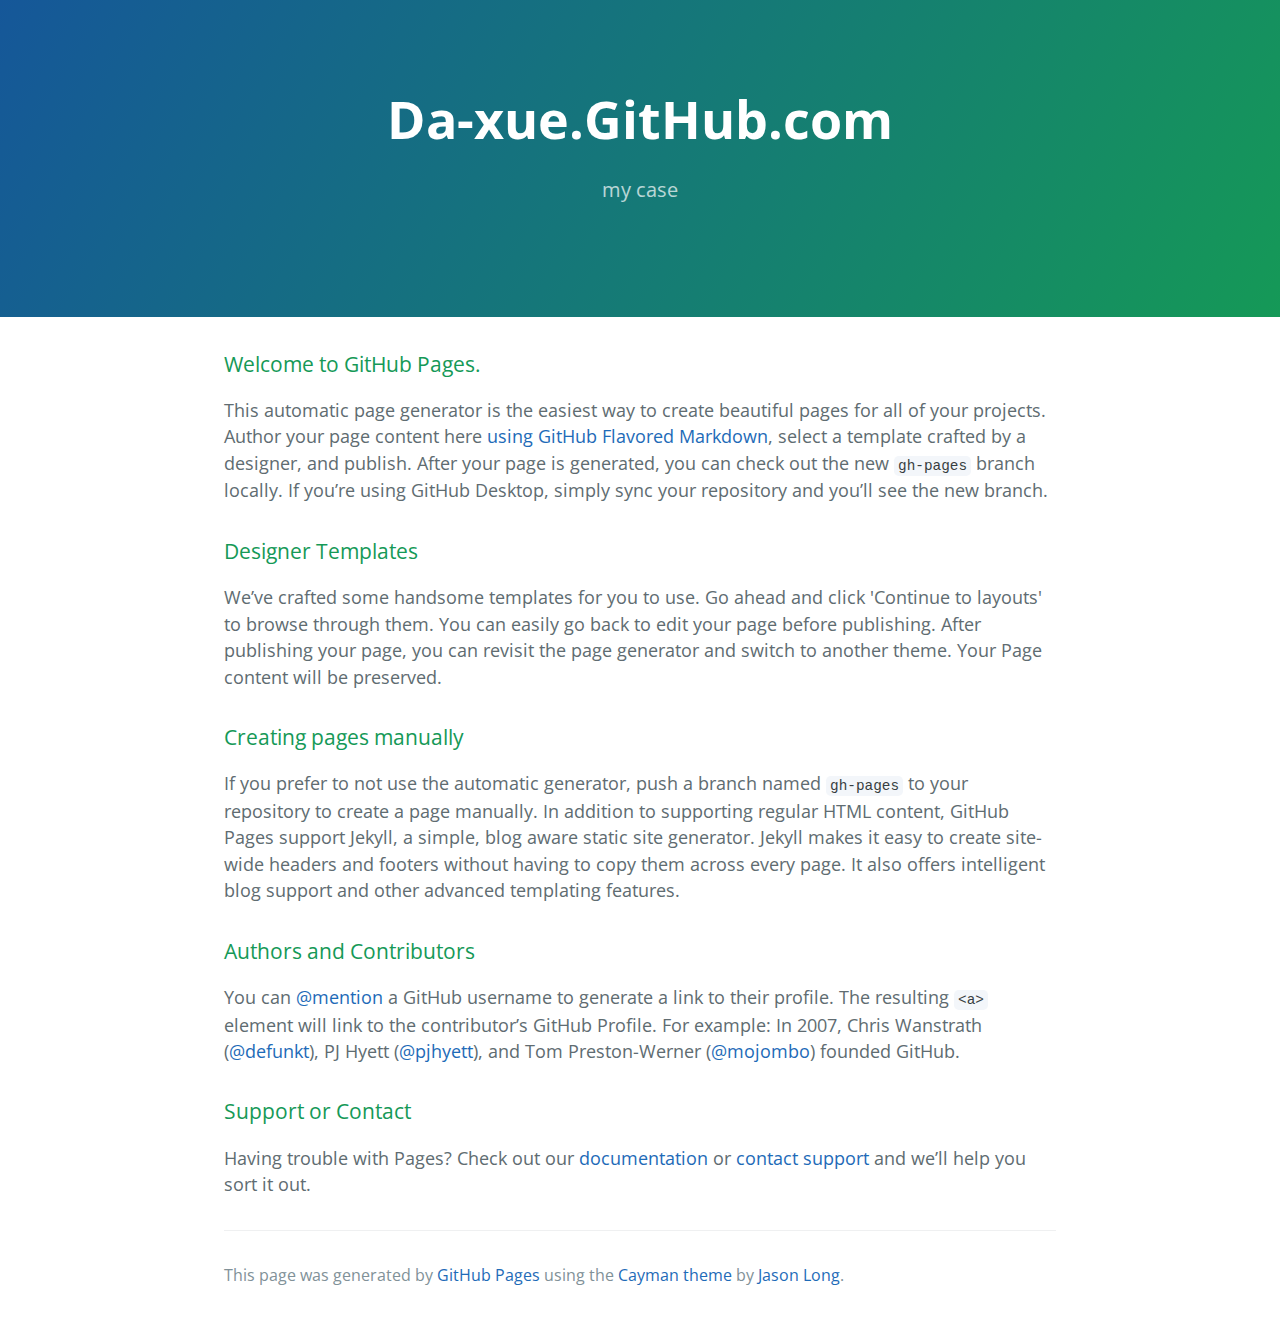
==== index.html @ d50a47fd "Replace master branch with page content via GitHub" ====
<!DOCTYPE html>
<html lang="en-us">
  <head>
    <meta charset="UTF-8">
    <title>Da-xue.GitHub.com by da-xue</title>
    <meta name="viewport" content="width=device-width, initial-scale=1">
    <link rel="stylesheet" type="text/css" href="stylesheets/normalize.css" media="screen">
    <link href='https://fonts.googleapis.com/css?family=Open+Sans:400,700' rel='stylesheet' type='text/css'>
    <link rel="stylesheet" type="text/css" href="stylesheets/stylesheet.css" media="screen">
    <link rel="stylesheet" type="text/css" href="stylesheets/github-light.css" media="screen">
  </head>
  <body>
    <section class="page-header">
      <h1 class="project-name">Da-xue.GitHub.com</h1>
      <h2 class="project-tagline">my case</h2>
    </section>

    <section class="main-content">
      <h3>
<a id="welcome-to-github-pages" class="anchor" href="#welcome-to-github-pages" aria-hidden="true"><span aria-hidden="true" class="octicon octicon-link"></span></a>Welcome to GitHub Pages.</h3>

<p>This automatic page generator is the easiest way to create beautiful pages for all of your projects. Author your page content here <a href="https://guides.github.com/features/mastering-markdown/">using GitHub Flavored Markdown</a>, select a template crafted by a designer, and publish. After your page is generated, you can check out the new <code>gh-pages</code> branch locally. If you’re using GitHub Desktop, simply sync your repository and you’ll see the new branch.</p>

<h3>
<a id="designer-templates" class="anchor" href="#designer-templates" aria-hidden="true"><span aria-hidden="true" class="octicon octicon-link"></span></a>Designer Templates</h3>

<p>We’ve crafted some handsome templates for you to use. Go ahead and click 'Continue to layouts' to browse through them. You can easily go back to edit your page before publishing. After publishing your page, you can revisit the page generator and switch to another theme. Your Page content will be preserved.</p>

<h3>
<a id="creating-pages-manually" class="anchor" href="#creating-pages-manually" aria-hidden="true"><span aria-hidden="true" class="octicon octicon-link"></span></a>Creating pages manually</h3>

<p>If you prefer to not use the automatic generator, push a branch named <code>gh-pages</code> to your repository to create a page manually. In addition to supporting regular HTML content, GitHub Pages support Jekyll, a simple, blog aware static site generator. Jekyll makes it easy to create site-wide headers and footers without having to copy them across every page. It also offers intelligent blog support and other advanced templating features.</p>

<h3>
<a id="authors-and-contributors" class="anchor" href="#authors-and-contributors" aria-hidden="true"><span aria-hidden="true" class="octicon octicon-link"></span></a>Authors and Contributors</h3>

<p>You can <a href="https://help.github.com/articles/basic-writing-and-formatting-syntax/#mentioning-users-and-teams" class="user-mention">@mention</a> a GitHub username to generate a link to their profile. The resulting <code>&lt;a&gt;</code> element will link to the contributor’s GitHub Profile. For example: In 2007, Chris Wanstrath (<a href="https://github.com/defunkt" class="user-mention">@defunkt</a>), PJ Hyett (<a href="https://github.com/pjhyett" class="user-mention">@pjhyett</a>), and Tom Preston-Werner (<a href="https://github.com/mojombo" class="user-mention">@mojombo</a>) founded GitHub.</p>

<h3>
<a id="support-or-contact" class="anchor" href="#support-or-contact" aria-hidden="true"><span aria-hidden="true" class="octicon octicon-link"></span></a>Support or Contact</h3>

<p>Having trouble with Pages? Check out our <a href="https://help.github.com/pages">documentation</a> or <a href="https://github.com/contact">contact support</a> and we’ll help you sort it out.</p>

      <footer class="site-footer">

        <span class="site-footer-credits">This page was generated by <a href="https://pages.github.com">GitHub Pages</a> using the <a href="https://github.com/jasonlong/cayman-theme">Cayman theme</a> by <a href="https://twitter.com/jasonlong">Jason Long</a>.</span>
      </footer>

    </section>

  
  </body>
</html>
---- stylesheets/stylesheet.css ----
* {
  box-sizing: border-box; }

body {
  padding: 0;
  margin: 0;
  font-family: "Open Sans", "Helvetica Neue", Helvetica, Arial, sans-serif;
  font-size: 16px;
  line-height: 1.5;
  color: #606c71; }

a {
  color: #1e6bb8;
  text-decoration: none; }
  a:hover {
    text-decoration: underline; }

.btn {
  display: inline-block;
  margin-bottom: 1rem;
  color: rgba(255, 255, 255, 0.7);
  background-color: rgba(255, 255, 255, 0.08);
  border-color: rgba(255, 255, 255, 0.2);
  border-style: solid;
  border-width: 1px;
  border-radius: 0.3rem;
  transition: color 0.2s, background-color 0.2s, border-color 0.2s; }
  .btn + .btn {
    margin-left: 1rem; }

.btn:hover {
  color: rgba(255, 255, 255, 0.8);
  text-decoration: none;
  background-color: rgba(255, 255, 255, 0.2);
  border-color: rgba(255, 255, 255, 0.3); }

@media screen and (min-width: 64em) {
  .btn {
    padding: 0.75rem 1rem; } }

@media screen and (min-width: 42em) and (max-width: 64em) {
  .btn {
    padding: 0.6rem 0.9rem;
    font-size: 0.9rem; } }

@media screen and (max-width: 42em) {
  .btn {
    display: block;
    width: 100%;
    padding: 0.75rem;
    font-size: 0.9rem; }
    .btn + .btn {
      margin-top: 1rem;
      margin-left: 0; } }

.page-header {
  color: #fff;
  text-align: center;
  background-color: #159957;
  background-image: linear-gradient(120deg, #155799, #159957); }

@media screen and (min-width: 64em) {
  .page-header {
    padding: 5rem 6rem; } }

@media screen and (min-width: 42em) and (max-width: 64em) {
  .page-header {
    padding: 3rem 4rem; } }

@media screen and (max-width: 42em) {
  .page-header {
    padding: 2rem 1rem; } }

.project-name {
  margin-top: 0;
  margin-bottom: 0.1rem; }

@media screen and (min-width: 64em) {
  .project-name {
    font-size: 3.25rem; } }

@media screen and (min-width: 42em) and (max-width: 64em) {
  .project-name {
    font-size: 2.25rem; } }

@media screen and (max-width: 42em) {
  .project-name {
    font-size: 1.75rem; } }

.project-tagline {
  margin-bottom: 2rem;
  font-weight: normal;
  opacity: 0.7; }

@media screen and (min-width: 64em) {
  .project-tagline {
    font-size: 1.25rem; } }

@media screen and (min-width: 42em) and (max-width: 64em) {
  .project-tagline {
    font-size: 1.15rem; } }

@media screen and (max-width: 42em) {
  .project-tagline {
    font-size: 1rem; } }

.main-content :first-child {
  margin-top: 0; }
.main-content img {
  max-width: 100%; }
.main-content h1, .main-content h2, .main-content h3, .main-content h4, .main-content h5, .main-content h6 {
  margin-top: 2rem;
  margin-bottom: 1rem;
  font-weight: normal;
  color: #159957; }
.main-content p {
  margin-bottom: 1em; }
.main-content code {
  padding: 2px 4px;
  font-family: Consolas, "Liberation Mono", Menlo, Courier, monospace;
  font-size: 0.9rem;
  color: #383e41;
  background-color: #f3f6fa;
  border-radius: 0.3rem; }
.main-content pre {
  padding: 0.8rem;
  margin-top: 0;
  margin-bottom: 1rem;
  font: 1rem Consolas, "Liberation Mono", Menlo, Courier, monospace;
  color: #567482;
  word-wrap: normal;
  background-color: #f3f6fa;
  border: solid 1px #dce6f0;
  border-radius: 0.3rem; }
  .main-content pre > code {
    padding: 0;
    margin: 0;
    font-size: 0.9rem;
    color: #567482;
    word-break: normal;
    white-space: pre;
    background: transparent;
    border: 0; }
.main-content .highlight {
  margin-bottom: 1rem; }
  .main-content .highlight pre {
    margin-bottom: 0;
    word-break: normal; }
.main-content .highlight pre, .main-content pre {
  padding: 0.8rem;
  overflow: auto;
  font-size: 0.9rem;
  line-height: 1.45;
  border-radius: 0.3rem; }
.main-content pre code, .main-content pre tt {
  display: inline;
  max-width: initial;
  padding: 0;
  margin: 0;
  overflow: initial;
  line-height: inherit;
  word-wrap: normal;
  background-color: transparent;
  border: 0; }
  .main-content pre code:before, .main-content pre code:after, .main-content pre tt:before, .main-content pre tt:after {
    content: normal; }
.main-content ul, .main-content ol {
  margin-top: 0; }
.main-content blockquote {
  padding: 0 1rem;
  margin-left: 0;
  color: #819198;
  border-left: 0.3rem solid #dce6f0; }
  .main-content blockquote > :first-child {
    margin-top: 0; }
  .main-content blockquote > :last-child {
    margin-bottom: 0; }
.main-content table {
  display: block;
  width: 100%;
  overflow: auto;
  word-break: normal;
  word-break: keep-all; }
  .main-content table th {
    font-weight: bold; }
  .main-content table th, .main-content table td {
    padding: 0.5rem 1rem;
    border: 1px solid #e9ebec; }
.main-content dl {
  padding: 0; }
  .main-content dl dt {
    padding: 0;
    margin-top: 1rem;
    font-size: 1rem;
    font-weight: bold; }
  .main-content dl dd {
    padding: 0;
    margin-bottom: 1rem; }
.main-content hr {
  height: 2px;
  padding: 0;
  margin: 1rem 0;
  background-color: #eff0f1;
  border: 0; }

@media screen and (min-width: 64em) {
  .main-content {
    max-width: 64rem;
    padding: 2rem 6rem;
    margin: 0 auto;
    font-size: 1.1rem; } }

@media screen and (min-width: 42em) and (max-width: 64em) {
  .main-content {
    padding: 2rem 4rem;
    font-size: 1.1rem; } }

@media screen and (max-width: 42em) {
  .main-content {
    padding: 2rem 1rem;
    font-size: 1rem; } }

.site-footer {
  padding-top: 2rem;
  margin-top: 2rem;
  border-top: solid 1px #eff0f1; }

.site-footer-owner {
  display: block;
  font-weight: bold; }

.site-footer-credits {
  color: #819198; }

@media screen and (min-width: 64em) {
  .site-footer {
    font-size: 1rem; } }

@media screen and (min-width: 42em) and (max-width: 64em) {
  .site-footer {
    font-size: 1rem; } }

@media screen and (max-width: 42em) {
  .site-footer {
    font-size: 0.9rem; } }
---- stylesheets/github-light.css ----
/*
   Copyright 2014 GitHub Inc.

   Licensed under the Apache License, Version 2.0 (the "License");
   you may not use this file except in compliance with the License.
   You may obtain a copy of the License at

       http://www.apache.org/licenses/LICENSE-2.0

   Unless required by applicable law or agreed to in writing, software
   distributed under the License is distributed on an "AS IS" BASIS,
   WITHOUT WARRANTIES OR CONDITIONS OF ANY KIND, either express or implied.
   See the License for the specific language governing permissions and
   limitations under the License.

*/

.pl-c /* comment */ {
  color: #969896;
}

.pl-c1      /* constant, markup.raw, meta.diff.header, meta.module-reference, meta.property-name, support, support.constant, support.variable, variable.other.constant */,
.pl-s .pl-v /* string variable */ {
  color: #0086b3;
}

.pl-e  /* entity */,
.pl-en /* entity.name */ {
  color: #795da3;
}

.pl-s .pl-s1 /* string source */,
.pl-smi      /* storage.modifier.import, storage.modifier.package, storage.type.java, variable.other, variable.parameter.function */ {
  color: #333;
}

.pl-ent /* entity.name.tag */ {
  color: #63a35c;
}

.pl-k /* keyword, storage, storage.type */ {
  color: #a71d5d;
}

.pl-pds              /* punctuation.definition.string, string.regexp.character-class */,
.pl-s                /* string */,
.pl-s .pl-pse .pl-s1 /* string punctuation.section.embedded source */,
.pl-sr               /* string.regexp */,
.pl-sr .pl-cce       /* string.regexp constant.character.escape */,
.pl-sr .pl-sra       /* string.regexp string.regexp.arbitrary-repitition */,
.pl-sr .pl-sre       /* string.regexp source.ruby.embedded */ {
  color: #183691;
}

.pl-v /* variable */ {
  color: #ed6a43;
}

.pl-id /* invalid.deprecated */ {
  color: #b52a1d;
}

.pl-ii /* invalid.illegal */ {
  background-color: #b52a1d;
  color: #f8f8f8;
}

.pl-sr .pl-cce /* string.regexp constant.character.escape */ {
  color: #63a35c;
  font-weight: bold;
}

.pl-ml /* markup.list */ {
  color: #693a17;
}

.pl-mh        /* markup.heading */,
.pl-mh .pl-en /* markup.heading entity.name */,
.pl-ms        /* meta.separator */ {
  color: #1d3e81;
  font-weight: bold;
}

.pl-mq /* markup.quote */ {
  color: #008080;
}

.pl-mi /* markup.italic */ {
  color: #333;
  font-style: italic;
}

.pl-mb /* markup.bold */ {
  color: #333;
  font-weight: bold;
}

.pl-md /* markup.deleted, meta.diff.header.from-file */ {
  background-color: #ffecec;
  color: #bd2c00;
}

.pl-mi1 /* markup.inserted, meta.diff.header.to-file */ {
  background-color: #eaffea;
  color: #55a532;
}

.pl-mdr /* meta.diff.range */ {
  color: #795da3;
  font-weight: bold;
}

.pl-mo /* meta.output */ {
  color: #1d3e81;
}
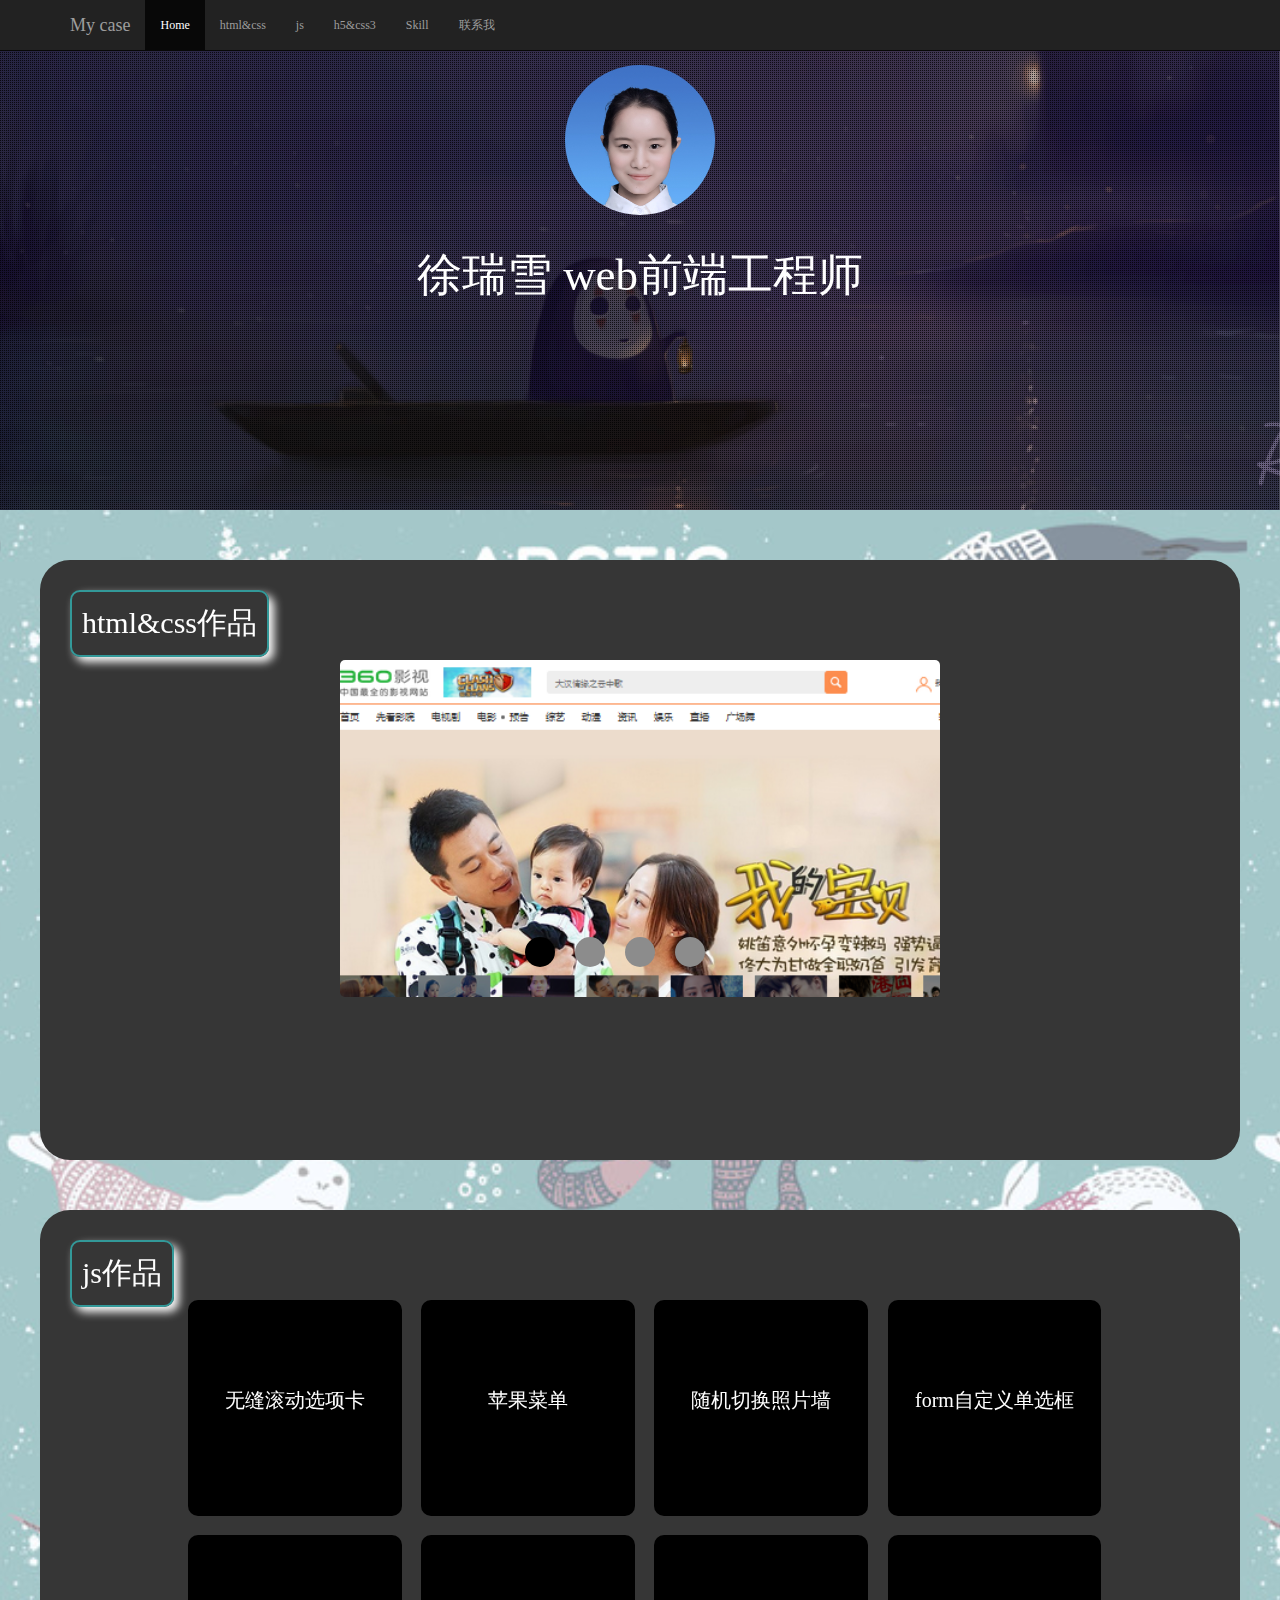
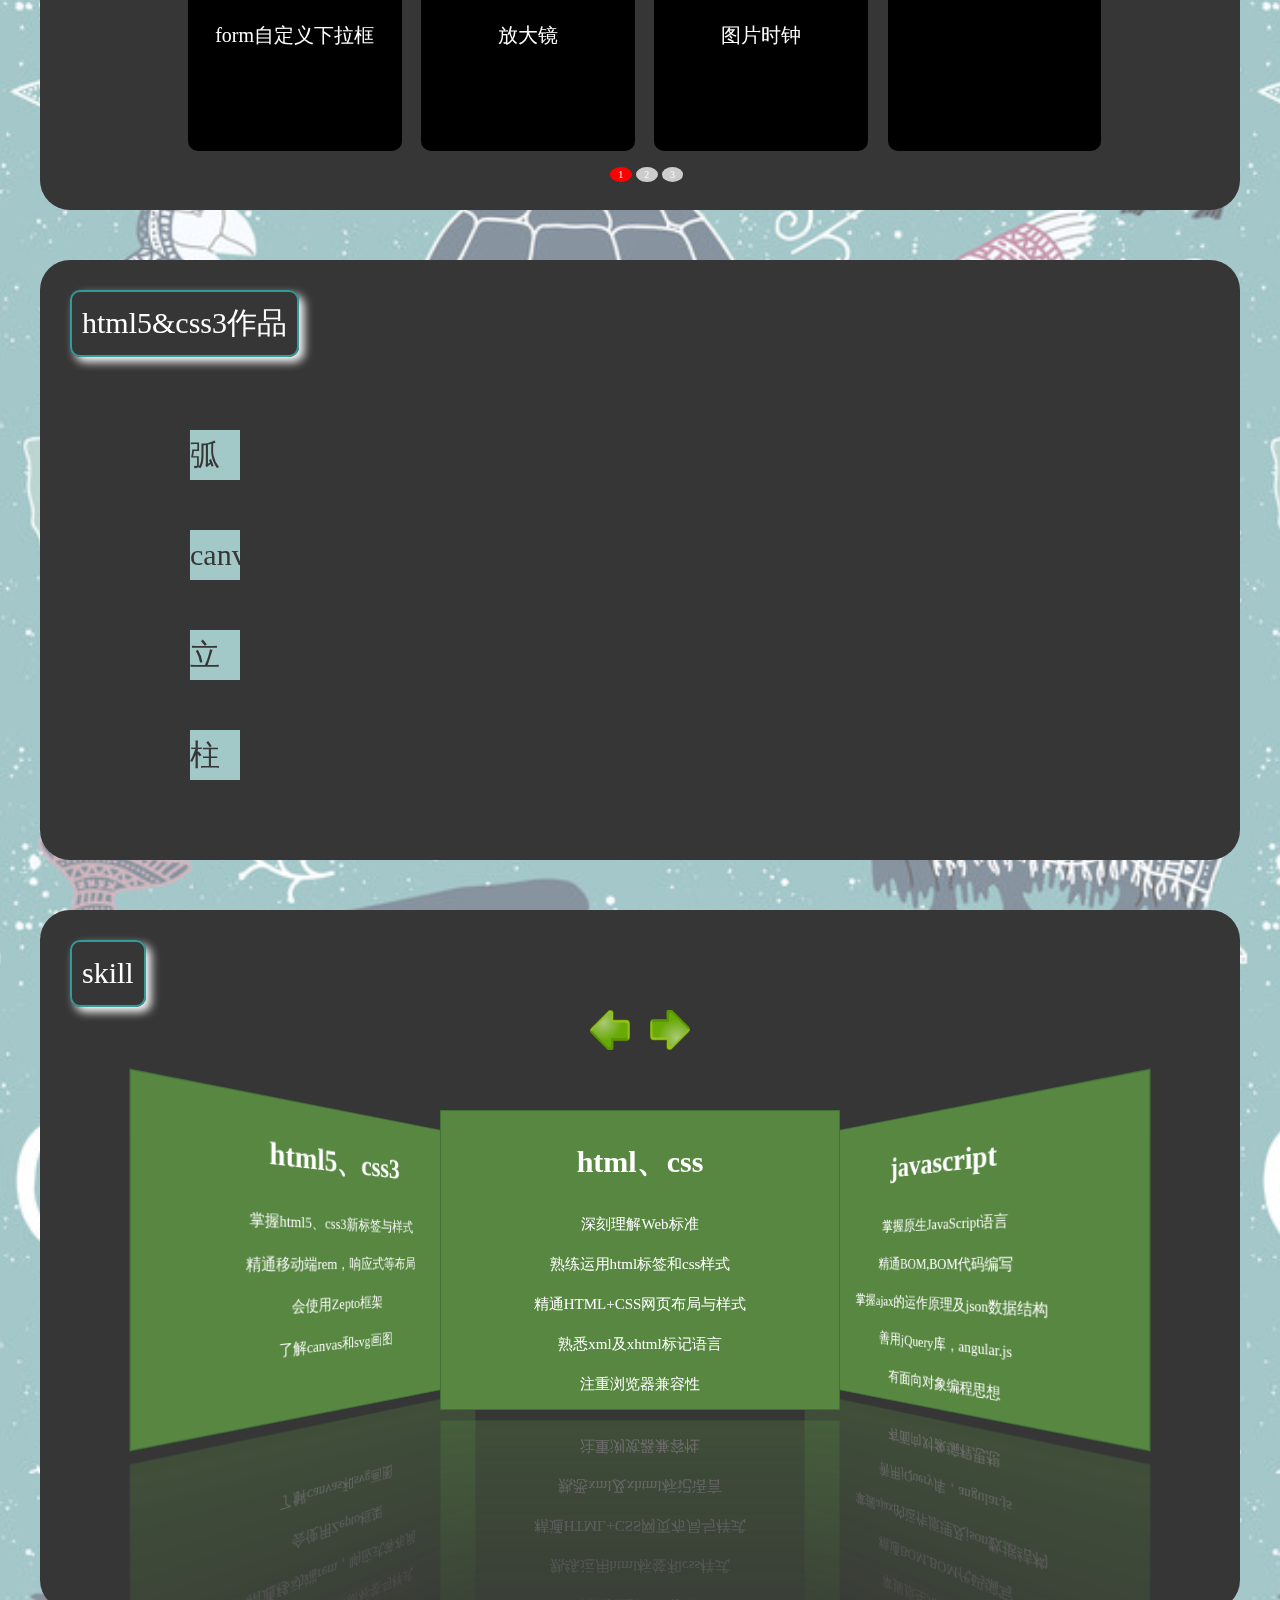
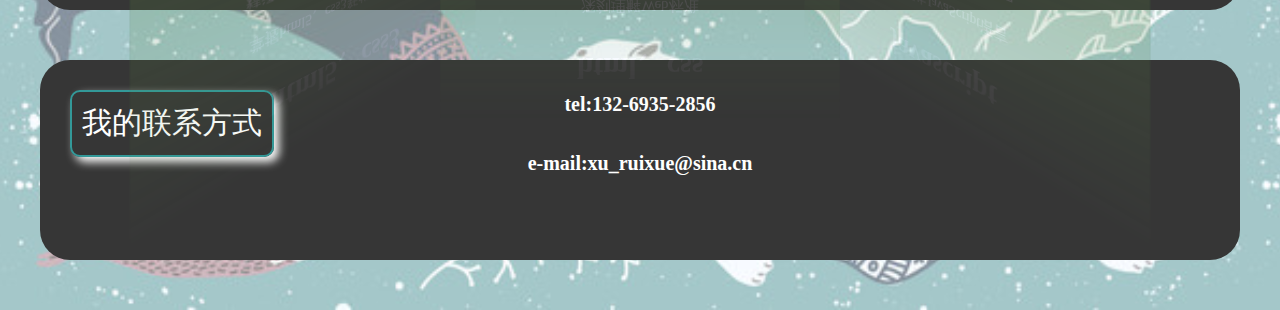
==== commit f2916cf9: "add my case" ====
--- a/index.html
+++ b/index.html
@@ -1,53 +1,268 @@
 <!DOCTYPE html>
-<html lang="en-us">
-  <head>
-    <meta charset="UTF-8">
-    <title>Da-xue.GitHub.com by da-xue</title>
-    <meta name="viewport" content="width=device-width, initial-scale=1">
-    <link rel="stylesheet" type="text/css" href="stylesheets/normalize.css" media="screen">
-    <link href='https://fonts.googleapis.com/css?family=Open+Sans:400,700' rel='stylesheet' type='text/css'>
-    <link rel="stylesheet" type="text/css" href="stylesheets/stylesheet.css" media="screen">
-    <link rel="stylesheet" type="text/css" href="stylesheets/github-light.css" media="screen">
-  </head>
-  <body>
-    <section class="page-header">
-      <h1 class="project-name">Da-xue.GitHub.com</h1>
-      <h2 class="project-tagline">my case</h2>
-    </section>
-
-    <section class="main-content">
-      <h3>
-<a id="welcome-to-github-pages" class="anchor" href="#welcome-to-github-pages" aria-hidden="true"><span aria-hidden="true" class="octicon octicon-link"></span></a>Welcome to GitHub Pages.</h3>
-
-<p>This automatic page generator is the easiest way to create beautiful pages for all of your projects. Author your page content here <a href="https://guides.github.com/features/mastering-markdown/">using GitHub Flavored Markdown</a>, select a template crafted by a designer, and publish. After your page is generated, you can check out the new <code>gh-pages</code> branch locally. If you’re using GitHub Desktop, simply sync your repository and you’ll see the new branch.</p>
-
-<h3>
-<a id="designer-templates" class="anchor" href="#designer-templates" aria-hidden="true"><span aria-hidden="true" class="octicon octicon-link"></span></a>Designer Templates</h3>
-
-<p>We’ve crafted some handsome templates for you to use. Go ahead and click 'Continue to layouts' to browse through them. You can easily go back to edit your page before publishing. After publishing your page, you can revisit the page generator and switch to another theme. Your Page content will be preserved.</p>
-
-<h3>
-<a id="creating-pages-manually" class="anchor" href="#creating-pages-manually" aria-hidden="true"><span aria-hidden="true" class="octicon octicon-link"></span></a>Creating pages manually</h3>
-
-<p>If you prefer to not use the automatic generator, push a branch named <code>gh-pages</code> to your repository to create a page manually. In addition to supporting regular HTML content, GitHub Pages support Jekyll, a simple, blog aware static site generator. Jekyll makes it easy to create site-wide headers and footers without having to copy them across every page. It also offers intelligent blog support and other advanced templating features.</p>
-
-<h3>
-<a id="authors-and-contributors" class="anchor" href="#authors-and-contributors" aria-hidden="true"><span aria-hidden="true" class="octicon octicon-link"></span></a>Authors and Contributors</h3>
-
-<p>You can <a href="https://help.github.com/articles/basic-writing-and-formatting-syntax/#mentioning-users-and-teams" class="user-mention">@mention</a> a GitHub username to generate a link to their profile. The resulting <code>&lt;a&gt;</code> element will link to the contributor’s GitHub Profile. For example: In 2007, Chris Wanstrath (<a href="https://github.com/defunkt" class="user-mention">@defunkt</a>), PJ Hyett (<a href="https://github.com/pjhyett" class="user-mention">@pjhyett</a>), and Tom Preston-Werner (<a href="https://github.com/mojombo" class="user-mention">@mojombo</a>) founded GitHub.</p>
-
-<h3>
-<a id="support-or-contact" class="anchor" href="#support-or-contact" aria-hidden="true"><span aria-hidden="true" class="octicon octicon-link"></span></a>Support or Contact</h3>
-
-<p>Having trouble with Pages? Check out our <a href="https://help.github.com/pages">documentation</a> or <a href="https://github.com/contact">contact support</a> and we’ll help you sort it out.</p>
-
-      <footer class="site-footer">
-
-        <span class="site-footer-credits">This page was generated by <a href="https://pages.github.com">GitHub Pages</a> using the <a href="https://github.com/jasonlong/cayman-theme">Cayman theme</a> by <a href="https://twitter.com/jasonlong">Jason Long</a>.</span>
-      </footer>
-
-    </section>
-
-  
-  </body>
+<html>
+    <head>
+        <meta charset="utf-8">
+        <title>my case</title>
+            <link href="snow.ico" rel="icon" type="snow.ico" />
+            <link rel="stylesheet" href="css/bootstrap.min.css"/>
+            <link rel="stylesheet" href="css/common.css"/>
+            <link rel="stylesheet" href="css/index.css"/>
+            <script src="js/jquery-1.7.2.js"></script>
+            <script src="js/common.js"></script>
+            <script src="js/index.js"></script>
+    </head>
+    <body>
+        <nav class="navbar navbar-inverse navbar-fixed-top" role="navigation" >
+            <div class="container">
+                <div class="navbar-header">
+                    <a href="#" class="navbar-brand">My case</a>
+                </div>
+                <div id="navbar" class="collapse navbar-collapse">
+                    <ul class="nav navbar-nav">
+                       <li class="active"><a href="#">Home</a></li>
+                       <li ><a href="#html&css">html&css</a></li>
+                       <li ><a href="#js">js</a></li>
+                       <li ><a href="#h5&css3">h5&css3</a></li>
+                        <li ><a href="#skill">Skill</a></li>
+                        <li ><a href="#tel">联系我</a></li>
+                    </ul>
+                </div>
+            </div>
+        </nav>
+        <div class="top">
+            <ul id="top_ul">
+                <li class="banner1 show">
+                </li>
+                <li class="banner2"></li>
+                <li class="banner3"></li>
+                <li class="banner4"></li>
+                <li class="banner5"></li>
+            </ul>
+            <div class="top_bg">
+                <div class="my_pic">
+                </div>
+                <h1 class="h1">徐瑞雪 web前端工程师</h1>
+            </div>
+        </div>
+            <!--content-->
+            <div class="content">
+                <!--html&css作品-->
+                <a name="html&css"></a>
+               <div class="content_css">
+                   <span class="title1">html&css作品</span>
+                   <div id="css_box">
+
+                       <a href="javascript:;" id="prev">←</a>
+                       <a href="javascript:;" id="next">→</a>
+                       <ul id="css_ul">
+                           <li><img id="css1" src="img/css_img1.png"></li>
+                           <li id="css2"><img src="img/css_img2.png"></li>
+                           <li id="css3"><img src="img/css_img3.png"></li>
+                           <li id="css4"><img src="img/css_img4.png"></li>
+                       </ul>
+                       <ol id="css_btn">
+                           <li class="on"></li>
+                           <li></li>
+                           <li></li>
+                           <li></li>
+                       </ol>
+                   </div>
+               </div>
+                <!--js作品-->
+                <a name="js"></a>
+                <div class="content_js">
+                    <span class="title1">js作品</span>
+                    <div class="js_worker">
+                        <div class="js_worker_box" id="js_worker_box">
+                            <div class="js_box" id="js_worker_cile" style="display:block;">
+                                <div>
+                                    无缝滚动选项卡
+                                    <span></span>
+                                </div>
+                                <div>
+                                    苹果菜单
+                                    <span></span>
+                                </div>
+                                <div>
+                                    随机切换照片墙
+                                    <span></span>
+                                </div>
+                                <div>
+                                    form自定义单选框
+                                    <span></span>
+                                </div>
+                                <div>
+                                    form自定义下拉框
+                                    <span></span>
+                                </div>
+                                <div>
+                                    放大镜
+                                    <span></span>
+                                </div>
+                                <div>
+                                    图片时钟
+                                    <span></span>
+                                </div>
+                                <div>
+
+                                    <span></span>
+                                </div>
+                            </div>
+                            <div class="js_box" id="js_worker_cile2">
+                                <div>
+                                    分块运动
+                                    <span></span>
+                                </div>
+                                <div>
+                                    手风琴
+                                    <span></span>
+                                </div>
+                                <div>
+                                    滚轮控制图片大小
+                                    <span></span>
+                                </div>
+                                <div>
+                                    回到顶部
+                                    <span></span>
+                                </div>
+                                <div>
+                                    带框的拖拽
+                                    <span></span>
+                                </div>
+                                <div>
+                                    加密、解密
+                                    <span></span>
+                                </div>
+                                <div>
+                                    瀑布流
+                                    <span></span>
+                                </div>
+                                <div>
+                                    键盘控制DIV
+                                    <span></span>
+                                </div>
+                            </div>
+                            <div class="js_box" id="js_worker_cile3">
+                                <div>
+                                    九宫格拖拽
+                                    <span></span>
+                                </div>
+                                <div>
+                                    上移下移
+                                    <span></span>
+                                </div>
+                                <div>
+                                    事件委托
+                                    <span></span>
+                                </div>
+                                <div>
+                                    统计字数
+                                    <span></span>
+                                </div>
+                                <div>
+                                    图片延迟加载
+                                    <span></span>
+                                </div>
+                                <div>
+                                    拖拽回放
+                                    <span></span>
+                                </div>
+                                <div>
+                                    圆
+                                    <span></span>
+                                </div>
+                                <div>
+                                    自定义滚动条
+                                    <span></span>
+                                </div>
+                            </div>
+                            <ol id="ol1js">
+                                <li class="on">1</li>
+                                <li>2</li>
+                                <li>3</li>
+                            </ol>
+                    </div>
+                </div>
+                </div>
+                <!--html5&css3作品-->
+                <a name="h5&css3"></a>
+                <div class="content_h5" id="content_h5">
+                    <span class="title1">html5&css3作品</span>
+                    <ul id="hc_ul">
+                        <li>弧表+文字</li>
+                        <li>canvas屏保</li>
+                        <li>立体环</li>
+                        <li>柱状图</li>
+                    </ul>
+                </div>
+                <!--简介-->
+                <a name="skill"></a>
+                <div class="content_intro">
+                    <div id="Skill" class="swiper-slide slide4">
+
+                        <span class="title1">skill</span>
+                        <div class="jiantou clearfix">
+                            <div class="left" id="left"></div>
+                            <div class="right" id="right"></div>
+                        </div>
+                        <ul>
+                            <li class="l2">
+                                <dl class="list-dl">
+                                    <dt>图形工具</dt>
+                                    <dd>了解photoshop</dd>
+
+                                </dl>
+                            </li>
+                            <li class="l1">
+                                <dl class="list-dl">
+                                    <dt>html5、css3</dt>
+                                    <dd>掌握html5、css3新标签与样式</dd>
+                                    <dd>精通移动端rem，响应式等布局</dd>
+                                    <dd>会使用Zepto框架</dd>
+                                    <dd>了解canvas和svg画图</dd>
+                                </dl>
+                            </li>
+                            <li class="cur">
+                                <dl class="list-dl">
+                                    <dt>html、css</dt>
+                                    <dd>深刻理解Web标准</dd>
+                                    <dd>熟练运用html标签和css样式</dd>
+                                    <dd>精通HTML+CSS网页布局与样式</dd>
+                                    <dd>熟悉xml及xhtml标记语言</dd>
+                                    <dd>注重浏览器兼容性</dd>
+                                </dl>
+                            </li>
+                            <li class="r1">
+                                <dl class="list-dl">
+                                    <dt>javascript</dt>
+                                    <dd>掌握原生JavaScript语言</dd>
+                                    <dd>精通BOM,BOM代码编写</dd>
+                                    <dd>掌握ajax的运作原理及json数据结构</dd>
+                                    <dd>善用jQuery库，angular.js</dd>
+                                    <dd>有面向对象编程思想</dd>
+
+
+                                </dl>
+                            </li>
+                            <li class="r2">
+                                <dl class="list-dl">
+                                    <dt>skill</dt>
+                                    <dd>善用linux操作系统</dd>
+                                    <dd>会使用grunt、gulp前端工具</dd>
+                                    <dd>了解node.js和PHP</dd>
+                                </dl>
+                            </li>
+
+                        </ul>
+
+                    </div>
+                </div>
+                <a name="tel"></a>
+                <div class="tel">
+                    <span class="title1">我的联系方式</span>
+                    <p>tel:132-6935-2856</p>
+                    <p>e-mail:xu_ruixue@sina.cn</p>
+                </div>
+            </div>
+    </body>
 </html>
--- a/css/common.css
+++ b/css/common.css
@@ -0,0 +1,19 @@
+@charset "utf-8";
+/* CSS Document */
+/*清除默认样式*/
+*{margin:0;padding:0;}
+body, h1, h2, h3, h4, h5, h6, p, ul, li, ol, dl, dt, dd, a, i, b, em, strong, img,span,{ margin:0; padding:0; }
+body{
+    font-family: "Microsoft YaHei", "微软雅黑", "SimHei", "黑体";
+}
+i{font-style:normal;}
+li{ list-style:none; }
+a{ text-decoration:none; color:#333; }
+.fl{float:left; display:inline;}
+.fr{float:right; display:inline;}
+.clearFix:after{ content:''; clear:both; display:block; }
+.clearFix{ zoom:1; }
+p,b,i,span,a{ font-size:12px;}
+img,input,select,textarea{vertical-align:top;}
+textarea，input{outline:none;}
+textarea{resize:none;}
--- a/css/index.css
+++ b/css/index.css
@@ -0,0 +1,426 @@
+.top{
+    height: 500px;
+    position: relative;
+}
+#top_ul li{
+    height: 500px;
+    display: none;
+    width:100%;
+    position: fixed;
+    z-index: 1;
+}
+#top_ul li.show{
+    display: block;
+}
+.banner1{
+    background: url(../images/banner1.jpg) no-repeat ; background-size: cover;
+}
+.banner2{
+    background: url(../images/banner2.jpg) no-repeat ; background-size: cover;
+}
+.banner3{
+    background: url(../images/banner3.jpg) no-repeat ; background-size: cover;
+}
+.banner4{
+    background: url(../images/banner4.jpg) no-repeat ; background-size: cover;
+}
+.banner5{
+    background: url(../images/banner5.jpg) no-repeat ; background-size: cover;
+}
+.top_bg{
+    height: 500px;
+    width:100%;
+    position: absolute;
+    top:0;
+    left:0;
+    background: url(../images/overlay.png) repeat;
+    z-index: 3;
+}
+.my_pic{
+    width:150px;
+    height: 150px;
+    background:url("../images/xrx.jpg") no-repeat;
+    background-size:cover;
+    border-radius: 50%;
+    position: absolute;
+    left:50%;
+    top:55px;
+    margin-left: -75px;
+}
+.my_pic img{
+    width: 100%;
+    height: 100%;
+}
+.h1{
+    color: #ffffff;
+    font-size: 45px;
+    position: absolute;
+    top:220px;
+    left: 50%;
+    margin-left: -250px;
+    width:500px;
+    height: 50px;
+    text-align: center;
+    line-height: 50px;
+
+}
+/*content*/
+.content{
+    position:relative;
+    width: 100%;
+    height: 3000px;
+    background:url("../images/bg2.jpg")repeat;
+    z-index: 3;
+    background-size:contain;
+}
+
+.content_css{
+    width:1200px;
+    height:600px ;
+    background:#363636;
+    position: absolute;
+    top:50px;
+    left:50%;
+    margin-left: -600px;
+    border-radius: 30px;
+}
+.title1{
+    font-size: 30px;
+    color:#fff;
+    border: 2px solid #399;
+    border-radius: 10px;
+    position: absolute;
+    left: 30px;
+    top: 30px;
+    box-shadow: 5px 5px 10px #fff;
+    display: inline-block;
+    padding: 10px;
+}
+#css_box{
+    width:600px;
+    height:337px;
+    margin:100px auto;
+    overflow:hidden;
+    border-radius:5px ;
+    position:relative;
+    top:0;
+    left:0;
+}
+#css_box a{
+    position:absolute;
+    width:80px;
+    height:60px;
+    text-align:center;
+    line-height:60px;
+    text-decoration:none;
+    color:#fff;
+    top:50%;
+    margin-top:-30px;
+    background:rgba(0,0,0,0.5);
+    z-index:7;
+    display:none;
+}
+#css_box a:hover{
+    background:rgba(0,51,255,0.5);
+}
+#prev{
+    left:0;
+}
+#next{
+    right:0;
+}
+#css_box ul{
+    overflow:hidden;
+    position:absolute;
+    top:0;
+    left:0;
+}
+#css_box li{
+    float:left;
+    width:600px;
+}
+#css_box li img{
+   width:100% ;
+
+}
+#css_box ol{
+    position:absolute;
+    width:250px;
+    bottom:10px;
+    left:50%;
+    margin-left:-125px;
+}
+#css_box ol li{
+    width:30px;
+    height:30px;
+    background:#8c8c8c;
+    border-radius:50%;
+    margin:10px;
+    cursor:pointer;
+}
+#css_box ol li.on{
+    background:#000000;
+}
+/*content_js*/
+.content_js{
+    width:1200px;
+    height:600px ;
+    background:#363636;
+    position: absolute;
+    top:700px;
+    left:50%;
+    margin-left: -600px;
+    border-radius: 30px;
+    color:#fff;
+}
+.js_worker{
+    width:1000px;
+    height: 600px;
+    overflow: hidden;
+
+}
+.js_worker .js_worker_box{
+    width:1000px;
+    height: 600px;
+    overflow: hidden;
+    position:absolute;
+    top:0;
+    left:30px;
+    width:90%;
+    height:100%;
+}
+.js_worker .js_worker_box .js_box{
+    height:80%;
+    width:90%;
+    margin-top:80px;
+    margin-left:10%;
+}
+.js_worker .js_worker_box .js_box div{
+    background: #000;
+    color: #fff;
+    font-size: 20px;
+    text-align: center;
+    line-height:200px;
+    border-radius: 10px;
+    width:22%;
+    height:45%;
+    float:left;
+    cursor:pointer;
+    margin:1% 1%;
+    position:relative; top:0;
+    left:0;
+    overflow:hidden;
+}
+.js_worker .js_worker_box .js_box div span{
+    border-radius: 10px;
+    position:absolute;
+    top:0;
+    left:-100%;
+    width:100%;
+    height:100%;
+    background:rgba(0,153,255,0.5);filter:alpha(opacity:50);
+    line-height:100%;
+    text-align:center;
+    font-size:30px;
+    color:#fff;
+}
+
+
+.js_worker .js_worker_box ol{
+    position:absolute;
+    bottom:3%;
+    left:50%;
+    height:1.5rem;
+    width:10%;
+}
+.js_worker .js_worker_box ol li{
+    float:left;
+    width:20%;
+    height:100%;
+    background:#CCC;
+    text-align:center;
+    border-radius:50%;
+    margin-right:4%;
+    cursor:pointer;
+    font-size:1rem;
+    line-height:1.5rem;
+}
+.js_worker .js_worker_box ol .on{
+    background:red;
+    cursor:pointer;
+}
+/*h5&css3*/
+.content_h5{
+    width:1200px;
+    height:600px ;
+    background:#363636;
+    position: absolute;
+    top:1350px;
+    left:50%;
+    margin-left: -600px;
+    border-radius: 30px;
+    color:#fff;
+}
+#hc_ul{
+    position: absolute;
+    top:120px;
+    left:100px;
+}
+#hc_ul li{
+    width:50px;
+    height:50px;
+    background: #A3C8C8;
+    margin:50px;
+    color: #363636;
+    font-size:30px;
+    line-height: 50px;
+    transition: 1s all ease;
+    overflow: hidden;
+}
+/*���*/
+.content_intro{
+    width:1200px;
+    height:700px ;
+    background:#363636;
+    position: absolute;
+    top:2000px;
+    left:50%;
+    margin-left: -600px;
+    border-radius: 30px;
+    color:#fff;
+}
+.slide4{
+    text-align: center;
+}
+.jiantou{
+    position: absolute;
+    left:50%;
+    top:90px;
+    margin-left:-60px;
+
+}
+.left,.right{
+
+    width:40px;
+    height:40px;
+    float:left;
+    background:url("../images/jiantou.png") no-repeat;
+    background-size: 100%;
+    margin:10px;
+
+
+
+}
+.right{
+    -webkit-transform: rotate(180deg);
+}
+.slide4 ul{
+    width:400px;
+    height:300px;
+    position: absolute;
+    left:50%;
+    top:50%;
+    margin-left: -200px;
+    margin-top: -150px;
+
+
+}
+.slide4 li{
+    position: absolute;
+    width:100%;
+    height:100%;
+    /*background: #a1d9d6;*/
+    background: #578741;
+    border: 1px solid #407036;
+    left:0;
+    top:0;
+
+    opacity:0;
+    transform:perspective(800px) translateX(0px) rotateY(0deg);
+    transition: 1s all ease;
+    -webkit-box-reflect: below 10px -webkit-linear-gradient(rgba(255,255,255,0), rgba(255,255,255,0.3));
+
+}
+.slide4 li.l2{
+    opacity: 0;
+    transform:perspective(800px) translateX(-400px) rotateY(60deg);
+    z-index: 1;
+}
+.slide4 li.l1{
+    opacity: 1;
+    transform:perspective(800px) translateX(-300px) rotateY(60deg);
+    z-index: 2;
+}
+.slide4 li.cur{
+    opacity: 1;
+    z-index: 3;
+}
+.slide4 li.r1{
+    opacity: 1;
+    transform:perspective(800px) translateX(300px) rotateY(-60deg);
+    z-index: 2;
+}
+.slide4 li.r2{
+    opacity: 0;
+    transform:perspective(800px) translateX(400px) rotateY(-60deg);
+    z-index: 1;
+}
+.skill{
+
+    font-size:40px;
+    margin:50px auto;
+    color:#4f8144;
+}
+.list-dl{
+    padding-top: 30px;
+    color:#fff;
+
+    width:100%;
+    margin:0 auto;
+}
+.list-dl dt{
+    font-size: 30px;
+    margin-bottom: 20px;
+}
+.list-dl dd{
+    font-size: 15px;
+    line-height:40px;
+}
+
+.end-h5{
+    font-size: 25px;
+    color:#1c4583;
+    font-family: inherit;
+
+    margin-top:80px;
+}
+.end-h6{
+    font-size: 14px;
+    font-family: inherit;
+    font-weight: bold;
+
+    border-top:2px solid #94757b;
+    display: block;
+    width:120px;
+    padding-top:8px;
+    color:#94757b;
+    margin:10px auto;
+
+}
+.tel{
+    width:1200px;
+    height:200px ;
+    background:#363636;
+    position: absolute;
+    top:2750px;
+    left:50%;
+    margin-left: -600px;
+    border-radius: 30px;
+    color:#fff;
+    text-align: center;
+}
+.tel p{
+    font-size: 20px;
+    font-weight: bold;
+    margin-top: 30px;
+}
